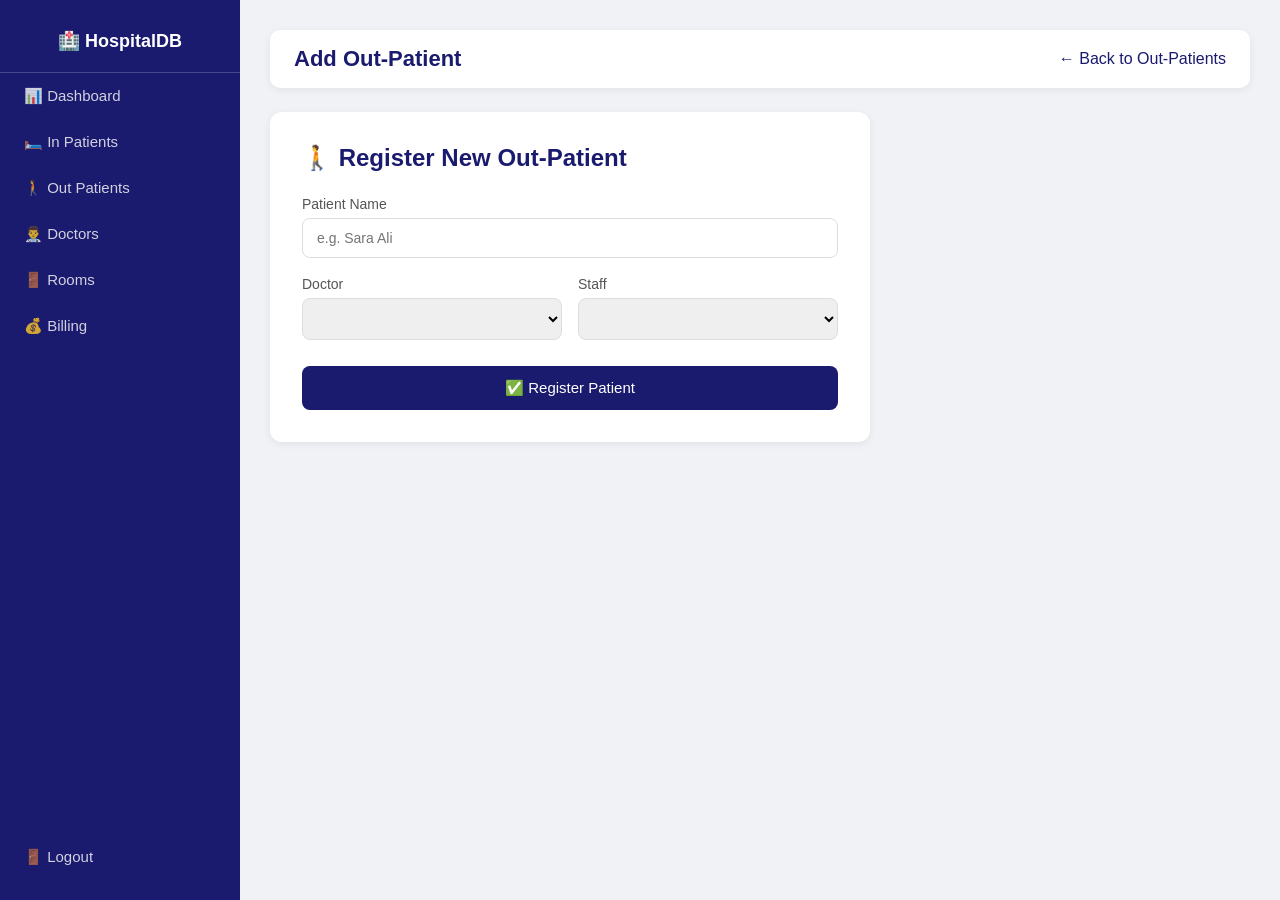
==== src/pages/add_outpatient.html @ 3b58a13b "Add HTML frontend" ====
<!DOCTYPE html>
<html lang="en">
<head>
  <meta charset="UTF-8">
  <title>Add Out-Patient</title>
  <link rel="stylesheet" href="../assets/css/style.css">
  <style>
    .form-box { background:white;border-radius:12px;padding:32px;max-width:600px;box-shadow:0 2px 8px #00000011; }
    .form-box h2 { color:#1a1a6e;margin-bottom:24px; }
    .form-group { margin-bottom:18px; }
    .form-group label { display:block;font-size:14px;color:#555;margin-bottom:6px;font-weight:500; }
    .form-group input,
    .form-group select { width:100%;padding:11px 14px;border:1px solid #ddd;border-radius:8px;font-size:14px;outline:none; }
    .form-group input:focus,
    .form-group select:focus { border-color:#1a1a6e; }
    .form-row { display:grid;grid-template-columns:1fr 1fr;gap:16px; }
    .btn-submit { background:#1a1a6e;color:white;border:none;padding:13px 32px;border-radius:8px;font-size:15px;cursor:pointer;width:100%;margin-top:8px; }
    .btn-submit:hover { background:#00cfff; }
    .msg { margin-top:14px;padding:12px;border-radius:8px;text-align:center;font-size:14px;display:none; }
    .msg.success { background:#e8f5e9;color:#2e7d32; }
    .msg.error   { background:#ffebee;color:#c62828; }
  </style>
</head>
<body>

<div class="sidebar">
  <h2>🏥 HospitalDB</h2>
  <a href="dashboard.html"  >📊 Dashboard</a>
  <a href="inpatients.html" >🛏️ In Patients</a>
  <a href="outpatients.html">🚶 Out Patients</a>
  <a href="doctors.html"    >👨‍⚕️ Doctors</a>
  <a href="rooms.html"      >🚪 Rooms</a>
  <a href="billing.html"    >💰 Billing</a>
  <a href="#" onclick="logout()" style="position:absolute;bottom:20px;width:100%;">🚪 Logout</a>
</div>

<div class="main">
  <div class="topbar">
    <h1>Add Out-Patient</h1>
    <a href="outpatients.html" style="color:#1a1a6e;text-decoration:none;font-weight:500;">← Back to Out-Patients</a>
  </div>

  <div class="form-box">
    <h2>🚶 Register New Out-Patient</h2>

    <div class="form-group">
      <label>Patient Name</label>
      <input type="text" id="patientname" placeholder="e.g. Sara Ali">
    </div>

    <div class="form-row">
      <div class="form-group">
        <label>Doctor</label>
        <select id="doctorid"></select>
      </div>
      <div class="form-group">
        <label>Staff</label>
        <select id="staffid"></select>
      </div>
    </div>

    <button class="btn-submit" onclick="submitForm()">✅ Register Patient</button>
    <div class="msg" id="msg"></div>
  </div>
</div>

<script>
function logout() {
  fetch('../php/logout.php').finally(() => { window.location.href = 'index.html'; });
}
function handleUnauth(r) {
  if (r.status === 401) { window.location.href = 'index.html'; }
  return r;
}

fetch('../php/doctors.php').then(handleUnauth).then(r => r.json()).then(data => {
  const sel = document.getElementById('doctorid');
  data.forEach(d => { sel.appendChild(new Option(`${d.doctorname} — ${d.specialization}`, d.doctorid)); });
});

fetch('../php/staff.php').then(handleUnauth).then(r => r.json()).then(data => {
  const sel = document.getElementById('staffid');
  data.forEach(s => { sel.appendChild(new Option(`${s.firstname} ${s.surname}`, s.staffid)); });
});

function submitForm() {
  const patientname = document.getElementById('patientname').value.trim();
  const doctorid    = document.getElementById('doctorid').value;
  const staffid     = document.getElementById('staffid').value;

  if (!patientname || !doctorid || !staffid) {
    showMsg('Please fill in all fields', 'error');
    return;
  }

  fetch('../php/add_outpatient.php', {
    method:  'POST',
    headers: { 'Content-Type': 'application/json' },
    body:    JSON.stringify({ patientname, doctorid: +doctorid, staffid: +staffid })
  })
  .then(handleUnauth).then(r => r.json())
  .then(data => {
    if (data.success) {
      showMsg('✅ Out-patient registered!', 'success');
      document.getElementById('patientname').value = '';
    } else {
      showMsg('❌ ' + data.message, 'error');
    }
  });
}

function showMsg(text, type) {
  const msg = document.getElementById('msg');
  msg.textContent = text; msg.className = 'msg ' + type; msg.style.display = 'block';
  setTimeout(() => { msg.style.display = 'none'; }, 4000);
}
</script>

</body>
</html>
---- src/assets/css/style.css ----
* {
  margin: 0;
  padding: 0;
  box-sizing: border-box;
  font-family: 'Segoe UI', sans-serif;
}

body {
  background-color: #f0f2f5;
  color: #333;
}

/* Sidebar */
.sidebar {
  width: 240px;
  height: 100vh;
  background-color: #1a1a6e;
  position: fixed;
  top: 0;
  left: 0;
  padding: 20px 0;
}

.sidebar h2 {
  color: white;
  text-align: center;
  font-size: 18px;
  padding: 10px 20px 20px;
  border-bottom: 1px solid #ffffff33;
}

.sidebar a {
  display: block;
  color: #ffffffcc;
  text-decoration: none;
  padding: 14px 24px;
  font-size: 15px;
  transition: 0.2s;
}

.sidebar a:hover,
.sidebar a.active {
  background-color: #ffffff22;
  color: white;
  border-left: 4px solid #00cfff;
}

/* Main content */
.main {
  margin-left: 240px;
  padding: 30px;
}

/* Top bar */
.topbar {
  background: white;
  padding: 16px 24px;
  border-radius: 10px;
  margin-bottom: 24px;
  display: flex;
  justify-content: space-between;
  align-items: center;
  box-shadow: 0 2px 8px #00000011;
}

.topbar h1 {
  font-size: 22px;
  color: #1a1a6e;
}

/* Stat cards */
.cards {
  display: grid;
  grid-template-columns: repeat(4, 1fr);
  gap: 20px;
  margin-bottom: 30px;
}

.card {
  background: white;
  border-radius: 12px;
  padding: 24px;
  text-align: center;
  box-shadow: 0 2px 8px #00000011;
}

.card h3 {
  font-size: 36px;
  color: #1a1a6e;
}

.card p {
  color: #888;
  margin-top: 6px;
  font-size: 14px;
}

.card.blue  { border-top: 4px solid #1a1a6e; }
.card.green { border-top: 4px solid #28a745; }
.card.red   { border-top: 4px solid #dc3545; }
.card.gold  { border-top: 4px solid #ffc107; }

/* Table */
.table-box {
  background: white;
  border-radius: 12px;
  padding: 24px;
  box-shadow: 0 2px 8px #00000011;
  margin-bottom: 24px;
}

.table-box h2 {
  margin-bottom: 16px;
  color: #1a1a6e;
  font-size: 18px;
}

table {
  width: 100%;
  border-collapse: collapse;
}

th {
  background-color: #1a1a6e;
  color: white;
  padding: 12px 16px;
  text-align: left;
  font-size: 14px;
}

td {
  padding: 12px 16px;
  border-bottom: 1px solid #eee;
  font-size: 14px;
}

tr:hover td {
  background-color: #f5f7ff;
}

/* Login */
.login-wrapper {
  min-height: 100vh;
  display: flex;
  align-items: center;
  justify-content: center;
  background: linear-gradient(135deg, #1a1a6e, #00cfff);
}

.login-box {
  background: white;
  padding: 40px;
  border-radius: 16px;
  width: 380px;
  box-shadow: 0 10px 40px #00000033;
}

.login-box h2 {
  text-align: center;
  color: #1a1a6e;
  margin-bottom: 8px;
}

.login-box p {
  text-align: center;
  color: #888;
  margin-bottom: 24px;
  font-size: 14px;
}

.login-box input {
  width: 100%;
  padding: 12px 16px;
  border: 1px solid #ddd;
  border-radius: 8px;
  margin-bottom: 16px;
  font-size: 15px;
  outline: none;
}

.login-box input:focus {
  border-color: #1a1a6e;
}

.login-box button {
  width: 100%;
  padding: 13px;
  background: #1a1a6e;
  color: white;
  border: none;
  border-radius: 8px;
  font-size: 16px;
  cursor: pointer;
}

.login-box button:hover {
  background: #00cfff;
}

/* Badge */
.badge {
  padding: 4px 10px;
  border-radius: 20px;
  font-size: 12px;
  font-weight: bold;
}

.badge.male     { background: #e8f0fe; color: #1a1a6e; }
.badge.female   { background: #fce8f3; color: #c2185b; }
.badge.paid     { background: #e8f5e9; color: #2e7d32; }
.badge.occupied { background: #fff3e0; color: #e65100; }

/* ── Print styles ── */
@media print {
  .sidebar,
  .topbar,
  .search-box,
  .btn-edit,
  .btn-delete,
  .btn-print,
  .btn-export,
  .no-print {
    display: none !important;
  }

  .main {
    margin-left: 0 !important;
    padding: 0 !important;
  }

  .table-box {
    box-shadow: none !important;
    border: 1px solid #ddd;
  }

  body {
    background: white !important;
  }

  table {
    width: 100%;
    font-size: 12px;
  }

  th {
    background-color: #1a1a6e !important;
    color: white !important;
    -webkit-print-color-adjust: exact;
    print-color-adjust: exact;
  }

  .print-header {
    display: block !important;
    text-align: center;
    margin-bottom: 20px;
  }

  .print-header h2 {
    font-size: 20px;
    color: #1a1a6e;
  }

  .print-header p {
    font-size: 13px;
    color: #666;
  }
}

/* Hidden on screen shown on print */
.print-header {
  display: none;
}

/* Print and Export buttons */
.btn-print {
  background: #28a745;
  color: white;
  border: none;
  padding: 9px 18px;
  border-radius: 8px;
  font-size: 14px;
  cursor: pointer;
  text-decoration: none;
  display: inline-block;
}

.btn-print:hover  { background: #218838; }

.btn-export {
  background: #dc3545;
  color: white;
  border: none;
  padding: 9px 18px;
  border-radius: 8px;
  font-size: 14px;
  cursor: pointer;
  text-decoration: none;
  display: inline-block;
}

.btn-export:hover { background: #a71d2a; }
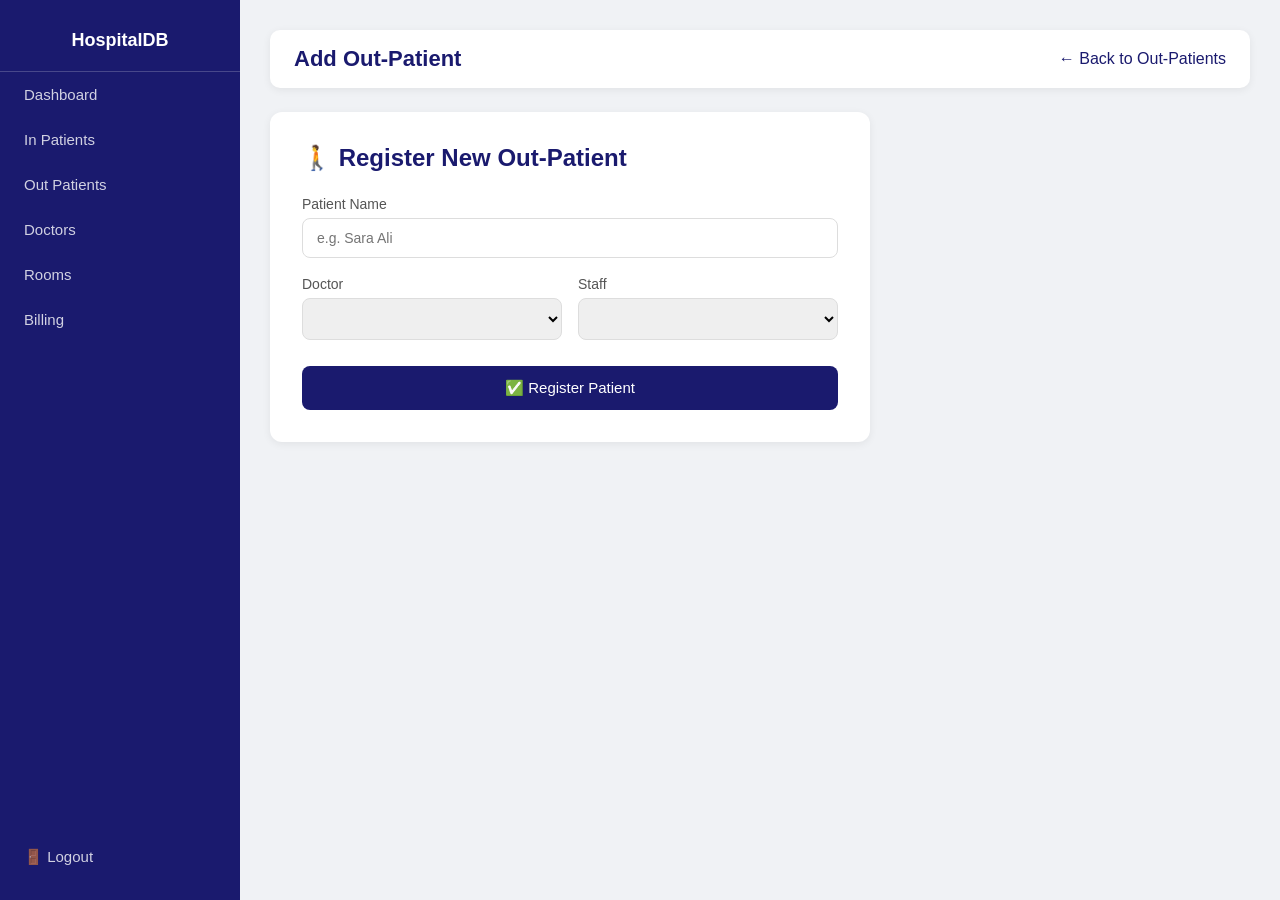
==== commit fe6af8a1: "updated UI to improve layout and user experience" ====
--- a/src/pages/add_outpatient.html
+++ b/src/pages/add_outpatient.html
@@ -24,13 +24,13 @@
 <body>
 
 <div class="sidebar">
-  <h2>🏥 HospitalDB</h2>
-  <a href="dashboard.html"  >📊 Dashboard</a>
-  <a href="inpatients.html" >🛏️ In Patients</a>
-  <a href="outpatients.html">🚶 Out Patients</a>
-  <a href="doctors.html"    >👨‍⚕️ Doctors</a>
-  <a href="rooms.html"      >🚪 Rooms</a>
-  <a href="billing.html"    >💰 Billing</a>
+  <h2>HospitalDB</h2>
+  <a href="dashboard.html"  >Dashboard</a>
+  <a href="inpatients.html" >In Patients</a>
+  <a href="outpatients.html">Out Patients</a>
+  <a href="doctors.html"    >Doctors</a>
+  <a href="rooms.html"      >Rooms</a>
+  <a href="billing.html"    >Billing</a>
   <a href="#" onclick="logout()" style="position:absolute;bottom:20px;width:100%;">🚪 Logout</a>
 </div>
 
@@ -118,3 +118,4 @@
 
 </body>
 </html>
+<!-- updated by me -->
